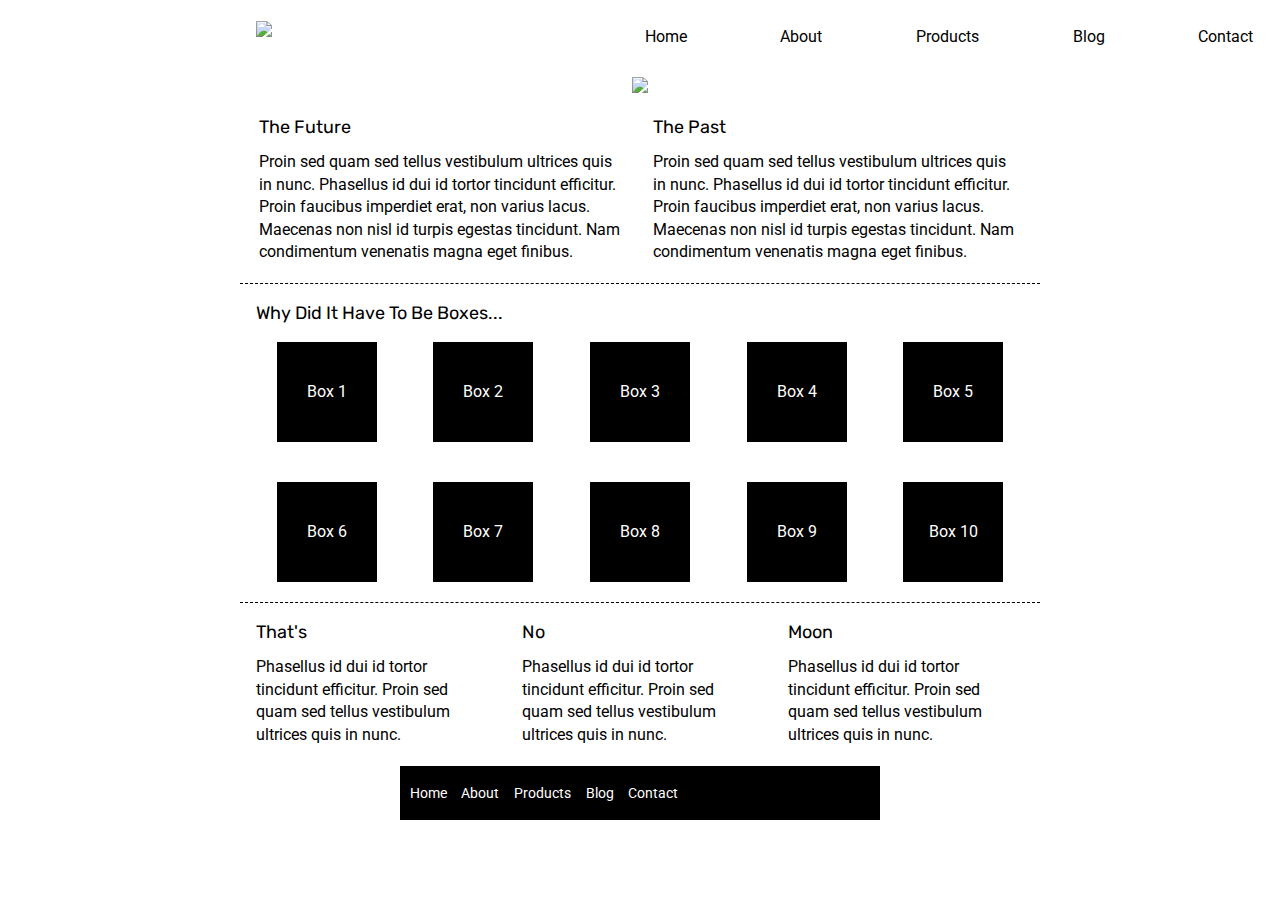
==== index.html @ fc49c661 "almost" ====
<!doctype html>

<html lang="en">
<head>
  <meta charset="utf-8">

  <title>Sprint Challenge - Home</title>

  <link href="https://fonts.googleapis.com/css?family=Roboto|Rubik" rel="stylesheet">
  <link rel="stylesheet" href="css/index.css">

</head>

<body>
    <header>
        <div class="logo">
            <img src="img/lambda-black.png">
        </div>
        <nav>
            <a href="#" target="_self">Home</a>
            <a href="about.html" target="_self">About</a>
            <a href="#" target="_self">Products</a>
            <a href="#" target="_self">Blog</a>
            <a href="#" target="_self">Contact</a>
        </nav>
    </header>
    <section class= "picture">
        <img src="img/jumbo.jpg">
    </section>
    <div class="container">
        <section class="top-content">
            <div class="text-container">
                <h2>The Future</h2>
                <p>Proin sed quam sed tellus vestibulum ultrices quis in nunc. Phasellus id dui id tortor tincidunt efficitur. Proin faucibus imperdiet erat, non varius lacus. Maecenas non nisl id turpis egestas tincidunt. Nam condimentum venenatis magna eget finibus.</p>
            </div>
            <div class="text-container">
                <h2>The Past</h2>
                <p>Proin sed quam sed tellus vestibulum ultrices quis in nunc. Phasellus id dui id tortor tincidunt efficitur. Proin faucibus imperdiet erat, non varius lacus. Maecenas non nisl id turpis egestas tincidunt. Nam condimentum venenatis magna eget finibus.</p>
            </div>
        </section>
        
        <section class="middle-content">
        
            <h2>Why Did It Have To Be Boxes...</h2>
            
            <div class="boxes">
                <div class="box">Box 1</div>
                <div class="box">Box 2</div>
                <div class="box">Box 3</div>
                <div class="box">Box 4</div>
                <div class="box">Box 5</div>
                <div class="box">Box 6</div>
                <div class="box">Box 7</div>
                <div class="box">Box 8</div>
                <div class="box">Box 9</div>
                <div class="box">Box 10</div>
            </div>
        
        </section>

        <section class="bottom-content">

            <div class="text-container">
                <h2>That's</h2>
                <p>Phasellus id dui id tortor tincidunt efficitur. Proin sed quam sed tellus vestibulum ultrices quis in nunc.</p>
            </div>
            <div class="text-container">
                <h2>No</h2>
                <p>Phasellus id dui id tortor tincidunt efficitur. Proin sed quam sed tellus vestibulum ultrices quis in nunc.</p>
            </div>
            <div class="text-container">
                <h2>Moon</h2>
                <p>Phasellus id dui id tortor tincidunt efficitur. Proin sed quam sed tellus vestibulum ultrices quis in nunc.</p>
            </div>

        </section>
        
        <footer>
            <nav>
                <a href="#">Home</a>
                <a href="#">About</a>
                <a href="#">Products</a>
                <a href="#">Blog</a>
                <a href="#">Contact</a>
            </nav>
        </footer>
    </div><!-- container -->        
</body>
</html>
---- css/index.css ----
/* http://meyerweb.com/eric/tools/css/reset/ 
   v2.0 | 20110126
   License: none (public domain)
*/

html, body, div, span, applet, object, iframe,
h1, h2, h3, h4, h5, h6, p, blockquote, pre,
a, abbr, acronym, address, big, cite, code,
del, dfn, em, img, ins, kbd, q, s, samp,
small, strike, strong, sub, sup, tt, var,
b, u, i, center,
dl, dt, dd, ol, ul, li,
fieldset, form, label, legend,
table, caption, tbody, tfoot, thead, tr, th, td,
article, aside, canvas, details, embed, 
figure, figcaption, footer, header, hgroup, 
menu, nav, output, ruby, section, summary,
time, mark, audio, video {
	margin: 0;
	padding: 0;
	border: 0;
	font-size: 100%;
	font: inherit;
	vertical-align: baseline;
}
/* HTML5 display-role reset for older browsers */
article, aside, details, figcaption, figure, 
footer, header, hgroup, menu, nav, section {
	display: block;
}
body {
	line-height: 1;
}
ol, ul {
	list-style: none;
}
blockquote, q {
	quotes: none;
}
blockquote:before, blockquote:after,
q:before, q:after {
	content: '';
	content: none;
}
table {
	border-collapse: collapse;
	border-spacing: 0;
}

* {
    box-sizing: border-box;  
    margin: 0 auto;
}

html, body {
    height: 100%;
    font-family: 'Roboto', sans-serif;
}
header {
    /* display:flex;
    justify-content:space-evenly;
    align-items:center;
    margin: 2% auto;
    max-width: 100%; */
        max-width:100%;
        display:flex;
        justify-content:space-between;
        align-items:center;
        margin-bottom:1rem;
        padding-top: 1rem;
        padding-bottom: 1rem;
}
.logo {
    margin-left: 20%;
}
header nav {
    display:flex;
    justify-content:space-around;
    align-content:center;
    margin-right:35%;
    flex-wrap:nowrap;
    padding-top:1%;
}
header nav a {
    padding:0 20%;
    color:black;
    text-decoration:none;
}
    .picture {
        display:flex;
        justify-content:center;
        margin-bottom:2%;
    }

h1, h2, h3, h4, h5 {
    font-size: 18px;
    margin-bottom: 15px;
    font-family: 'Rubik', sans-serif;
}

p {
    line-height: 1.4;
}

.container {
    width: 800px;
    margin: 0 auto;
}

.top-content {
    display: flex;
    flex-wrap: wrap;
    justify-content: space-evenly;
    margin-bottom: 20px;
    border-bottom: 1px dashed black;
}

.top-content .text-container {
    width: 48%;
    padding: 0 1%;
    padding-bottom: 20px;  
}

.middle-content {
    margin-bottom: 20px;
    border-bottom: 1px dashed black;
}

.middle-content h2 {
    padding: 0 2%;
    margin-bottom: 0;
}

.middle-content .boxes {
    display: flex;
    flex-wrap: wrap;
    justify-content: space-evenly;
}

.middle-content .boxes .box {
    width: 12.5%;
    height: 100px;
    background: black;
    margin: 20px 2.5%;
    color: white;
    display: flex;
    align-items: center;
    justify-content: center;
}
.bottom-content {
    display: flex;
    margin: 0 2% 20px;
    justify-content: space-around;
}

.bottom-content .text-container {
    padding-right: 4%;
}

.bottom-content .text-container:last-child {
    padding-right: 0;
}

footer {
    width: 100%;
    background: black;
}

footer nav {
    width: 60%;
    display: flex;
    justify-content: space-between;
    align-items: center;
    padding: 20px 2%;
    font-size: 14px;
}

footer nav a {
    color: white;
    text-decoration: none;
}

.header2 {
    max-width:100%;
        display:flex;
        justify-content:space-between;
        align-items:center;
        margin-bottom:1rem;
        padding-top: 1rem;
        padding-bottom: 1rem;
        margin-top:0.75%;
}
.logo2 {
    margin-left: 20%;
}
.nav2 {
    display:flex;
    justify-content:space-evenly;
    margin-left: 15%;
}

.mainpicture {
    display:flex;
    justify-content:center;
    align-items:center;
    margin-bottom:2%;
}
.infopics {
    width:100%;
	display:flex;
	justify-content: space-evenly;
	align-items:center;
	flex-flow: row wrap;
	margin-left:auto;
    margin-right:auto;
    margin-top:2%;
    padding:0.5% 5%;
    width:72%;
    border-top:1px dotted black;
}
.infopics div {
    display:flex;
    flex-direction:column;
    flex-wrap:wrap;
    width:50%;
    padding:5%;
    border-bottom:2px dotted black;
}
.infopics div h2 {
    margin-top:5%;
    margin-bottom: 0;
}
.infopics div h3 a{
    color:black;
    text-decoration:none;
    border:2px solid black;
    border-radius:15px;
    padding: 2% 3.5%;
}
.infopics div .paragraph {
    width:100%;
    padding-left:0;
    border:none;
}

.bottomtext {
    display:flex;
    flex-wrap:wrap;
    flex-direction:column;
    margin-left:auto;
    margin-right:auto;
    width:60%;
    padding:3% 0;
}
footer {
    width:60%;
    display:flex;
    align-items:center;
    margin-left:20%;
}
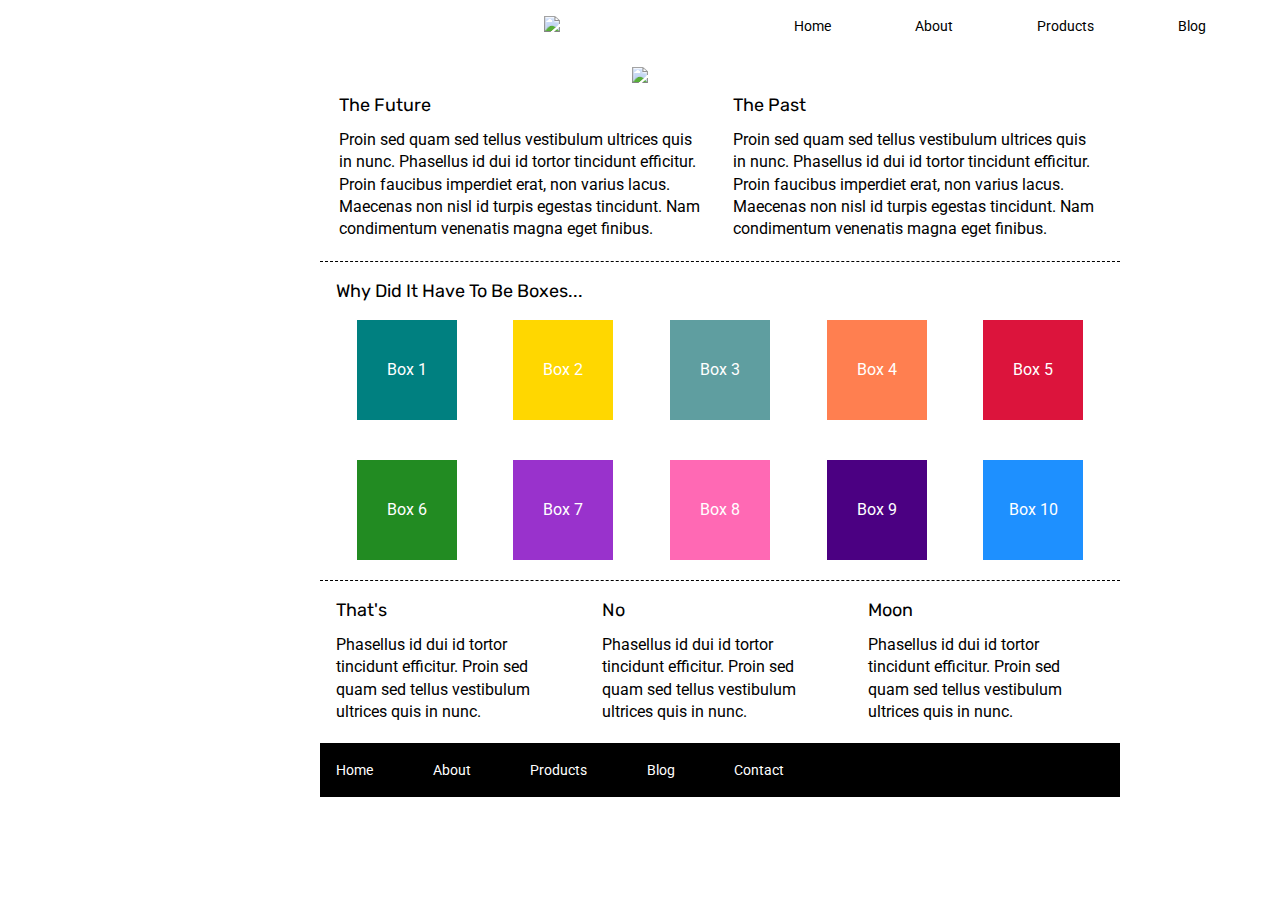
==== commit 28812431: "SprintDone" ====
--- a/index.html
+++ b/index.html
@@ -13,7 +13,7 @@
 
 <body>
     <header>
-        <div class="logo">
+        <div class="logofirst">
             <img src="img/lambda-black.png">
         </div>
         <nav>
@@ -44,16 +44,16 @@
             <h2>Why Did It Have To Be Boxes...</h2>
             
             <div class="boxes">
-                <div class="box">Box 1</div>
-                <div class="box">Box 2</div>
-                <div class="box">Box 3</div>
-                <div class="box">Box 4</div>
-                <div class="box">Box 5</div>
-                <div class="box">Box 6</div>
-                <div class="box">Box 7</div>
-                <div class="box">Box 8</div>
-                <div class="box">Box 9</div>
-                <div class="box">Box 10</div>
+                <div class="box1">Box 1</div>
+                <div class="box2">Box 2</div>
+                <div class="box3">Box 3</div>
+                <div class="box4">Box 4</div>
+                <div class="box5">Box 5</div>
+                <div class="box6">Box 6</div>
+                <div class="box7">Box 7</div>
+                <div class="box8">Box 8</div>
+                <div class="box9">Box 9</div>
+                <div class="box10">Box 10</div>
             </div>
         
         </section>
--- a/css/index.css
+++ b/css/index.css
@@ -56,37 +56,37 @@
     height: 100%;
     font-family: 'Roboto', sans-serif;
 }
+
 header {
-    /* display:flex;
-    justify-content:space-evenly;
+    width: 50%;
+    display:flex;
+    justify-content:space-around;
+    align-content:space-between;
     align-items:center;
-    margin: 2% auto;
-    max-width: 100%; */
-        max-width:100%;
-        display:flex;
-        justify-content:space-between;
-        align-items:center;
-        margin-bottom:1rem;
-        padding-top: 1rem;
-        padding-bottom: 1rem;
-}
-.logo {
-    margin-left: 20%;
-}
+    margin-bottom:1rem;
+    padding-top: 1rem;
+    padding-bottom: 1rem;
+    padding-left: 35%;
+}
+
 header nav {
     display:flex;
     justify-content:space-around;
-    align-content:center;
-    margin-right:35%;
+    align-items:center;
+    margin-right:50%;
     flex-wrap:nowrap;
     padding-top:1%;
+    margin-left:60%;
+}
+.logofirst img {
+
 }
 header nav a {
     padding:0 20%;
     color:black;
     text-decoration:none;
 }
-    .picture {
+.picture {
         display:flex;
         justify-content:center;
         margin-bottom:2%;
@@ -137,10 +137,100 @@
     justify-content: space-evenly;
 }
 
-.middle-content .boxes .box {
-    width: 12.5%;
-    height: 100px;
-    background: black;
+.middle-content .boxes .box1 {
+    width: 12.5%;
+    height: 100px;
+    background: teal;
+    margin: 20px 2.5%;
+    color: white;
+    display: flex;
+    align-items: center;
+    justify-content: center;
+}
+.middle-content .boxes .box2 {
+    width: 12.5%;
+    height: 100px;
+    background: gold;
+    margin: 20px 2.5%;
+    color: white;
+    display: flex;
+    align-items: center;
+    justify-content: center;
+}
+.middle-content .boxes .box3 {
+    width: 12.5%;
+    height: 100px;
+    background: cadetblue;
+    margin: 20px 2.5%;
+    color: white;
+    display: flex;
+    align-items: center;
+    justify-content: center;
+}
+.middle-content .boxes .box4 {
+    width: 12.5%;
+    height: 100px;
+    background: coral;
+    margin: 20px 2.5%;
+    color: white;
+    display: flex;
+    align-items: center;
+    justify-content: center;
+}
+.middle-content .boxes .box5 {
+    width: 12.5%;
+    height: 100px;
+    background: crimson;
+    margin: 20px 2.5%;
+    color: white;
+    display: flex;
+    align-items: center;
+    justify-content: center;
+}
+.middle-content .boxes .box6 {
+    width: 12.5%;
+    height: 100px;
+    background: forestgreen;
+    margin: 20px 2.5%;
+    color: white;
+    display: flex;
+    align-items: center;
+    justify-content: center;
+}
+.middle-content .boxes .box7 {
+    width: 12.5%;
+    height: 100px;
+    background: darkorchid;
+    margin: 20px 2.5%;
+    color: white;
+    display: flex;
+    align-items: center;
+    justify-content: center;
+}
+.middle-content .boxes .box8 {
+    width: 12.5%;
+    height: 100px;
+    background: hotpink;
+    margin: 20px 2.5%;
+    color: white;
+    display: flex;
+    align-items: center;
+    justify-content: center;
+}
+.middle-content .boxes .box9 {
+    width: 12.5%;
+    height: 100px;
+    background: indigo;
+    margin: 20px 2.5%;
+    color: white;
+    display: flex;
+    align-items: center;
+    justify-content: center;
+}
+.middle-content .boxes .box10 {
+    width: 12.5%;
+    height: 100px;
+    background: dodgerblue;
     margin: 20px 2.5%;
     color: white;
     display: flex;
@@ -179,82 +269,102 @@
     color: white;
     text-decoration: none;
 }
-
-.header2 {
-    max-width:100%;
-        display:flex;
-        justify-content:space-between;
-        align-items:center;
-        margin-bottom:1rem;
-        padding-top: 1rem;
-        padding-bottom: 1rem;
-        margin-top:0.75%;
-}
-.logo2 {
-    margin-left: 20%;
-}
-.nav2 {
+body {
+    width:50%;
+    margin:0 auto;
+}
+header {
     display:flex;
     justify-content:space-evenly;
-    margin-left: 15%;
-}
-
-.mainpicture {
+    width:85%;
+    margin-right:100%;
+}
+header nav {
+    display:flex;
+    justify-content:space-evenly;
+    align-items:center;
+    margin-right:75%;
+    flex-wrap:nowrap;
+    padding-top:1%;
+}
+.logo img {
+    padding-left:35%;
+    width:20%;
+}
+header nav a {
+    padding:0 20%;
+    color:black;
+    text-decoration:none;
+    font-size:0.90rem;
+}
+.mainpicture{
+    width:90%;
     display:flex;
     justify-content:center;
     align-items:center;
-    margin-bottom:2%;
+    margin: 0 auto;
+}
+.about-page {
+    display:flex;
+    justify-content:center;
+    flex-direction:column;
+    align-items:flex-start;
+    margin-top:2%;
+    border-bottom:2px dotted black;
+    padding-bottom: 2%;
 }
 .infopics {
+    width:90%;
+    display:flex;
+    justify-content:center;
+    flex-wrap:wrap;
+    margin:0 auto;
+
+}
+.infopics div{
+    width:42%;
+    border-bottom:2px dotted black;
+    margin:2% auto;
+    padding-bottom:2%;
+}
+.infopics div img {
     width:100%;
-	display:flex;
-	justify-content: space-evenly;
-	align-items:center;
-	flex-flow: row wrap;
-	margin-left:auto;
-    margin-right:auto;
-    margin-top:2%;
-    padding:0.5% 5%;
-    width:72%;
-    border-top:1px dotted black;
-}
-.infopics div {
+}
+.infopics div h3 a {
+    color:black;
+    border:2px solid black;
+    padding: 1.5% 3.5%;
+    border-radius:15px;
+    margin-bottom:5%;
+    text-decoration:none;
+}
+.infopics div p {
+    margin-bottom:5%;
+}
+.bottomtext{
     display:flex;
     flex-direction:column;
-    flex-wrap:wrap;
-    width:50%;
-    padding:5%;
-    border-bottom:2px dotted black;
-}
-.infopics div h2 {
-    margin-top:5%;
-    margin-bottom: 0;
-}
-.infopics div h3 a{
-    color:black;
-    text-decoration:none;
-    border:2px solid black;
-    border-radius:15px;
-    padding: 2% 3.5%;
-}
-.infopics div .paragraph {
-    width:100%;
-    padding-left:0;
-    border:none;
-}
-
-.bottomtext {
-    display:flex;
-    flex-wrap:wrap;
-    flex-direction:column;
-    margin-left:auto;
-    margin-right:auto;
-    width:60%;
-    padding:3% 0;
-}
-footer {
-    width:60%;
-    display:flex;
-    align-items:center;
-    margin-left:20%;
+    justify-content:flex-start;
+    width:85%;
+    margin:0 auto;
+    padding-top:3%;
+    padding-bottom:3.5%;
+}
+.footer2 {
+    width: 90%;
+    background: black;
+    margin:0 auto;
+}
+
+.footer2 nav {
+    width: 60%;
+    display: flex;
+    justify-content: space-between;
+    align-items: center;
+    padding: 20px 2%;
+    font-size: 14px;
+}
+.footer2 nav a {
+    color: white;
+    text-decoration: none;
 }